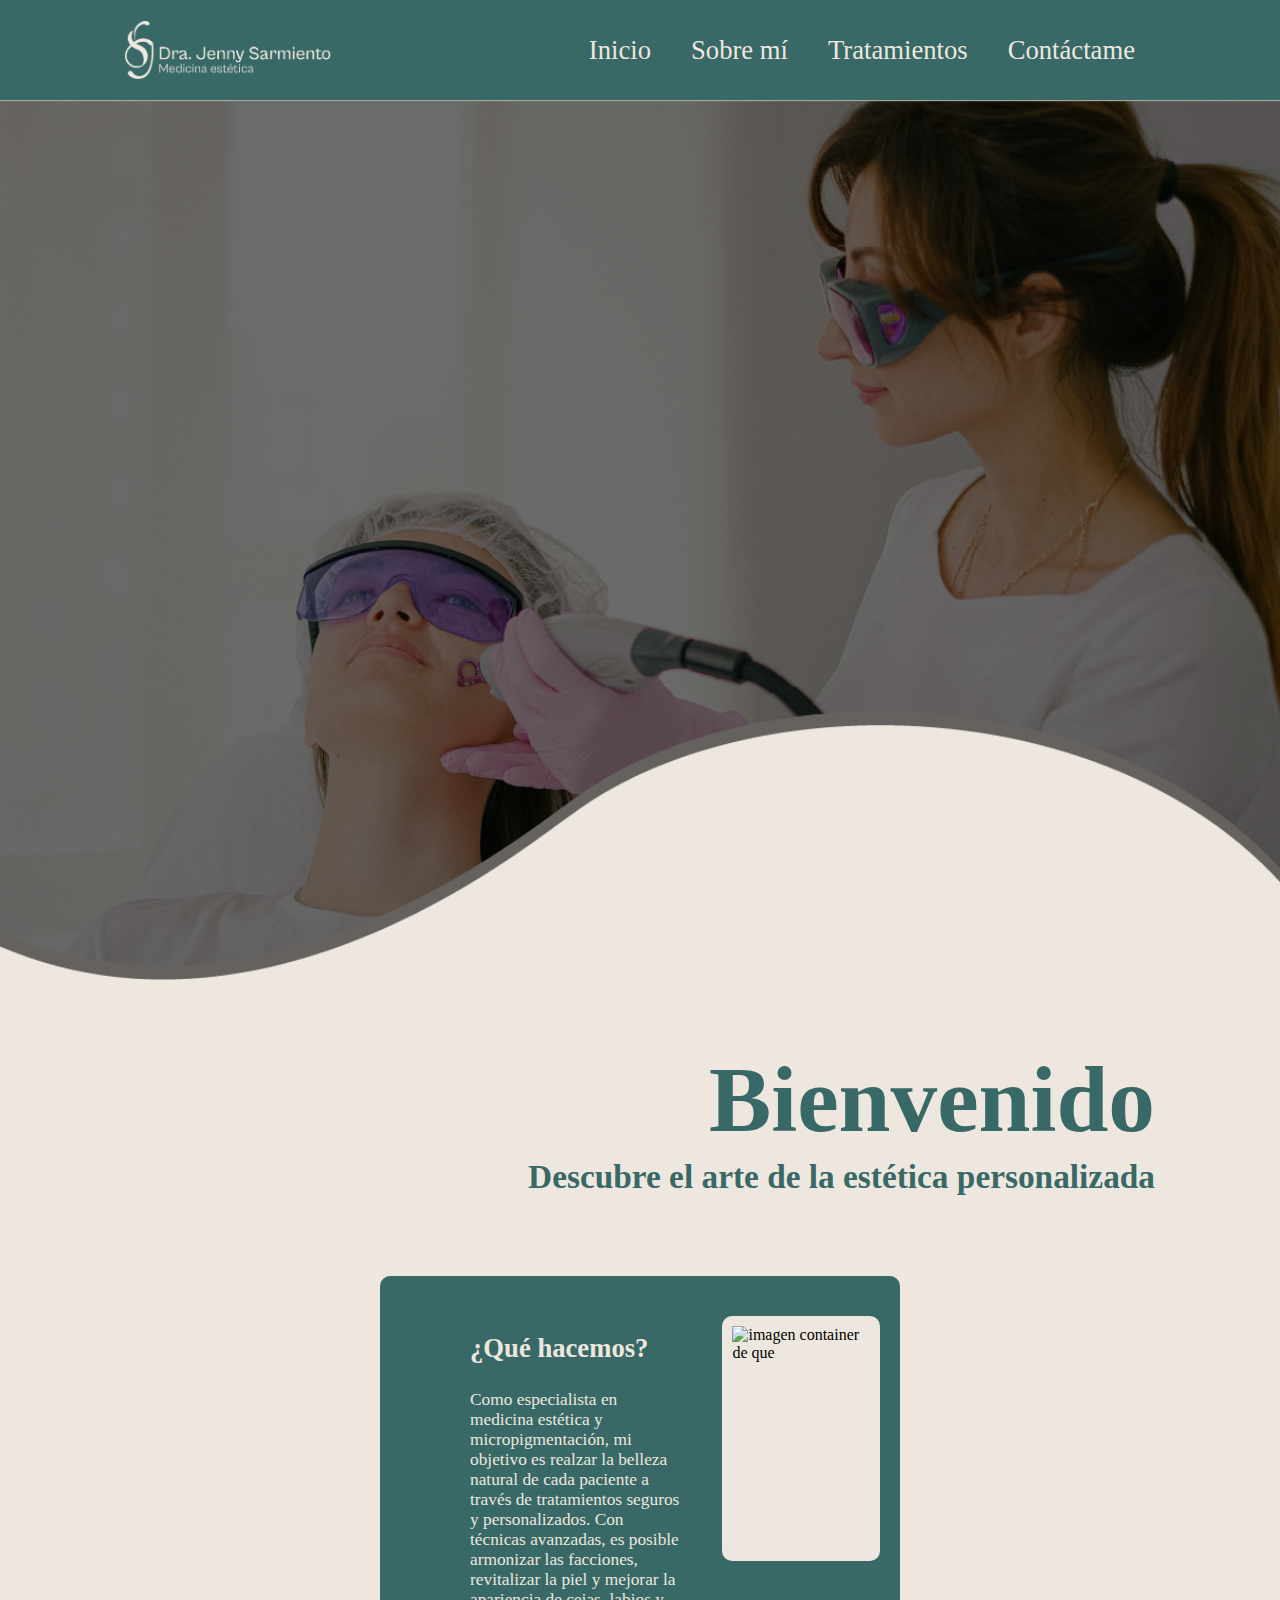
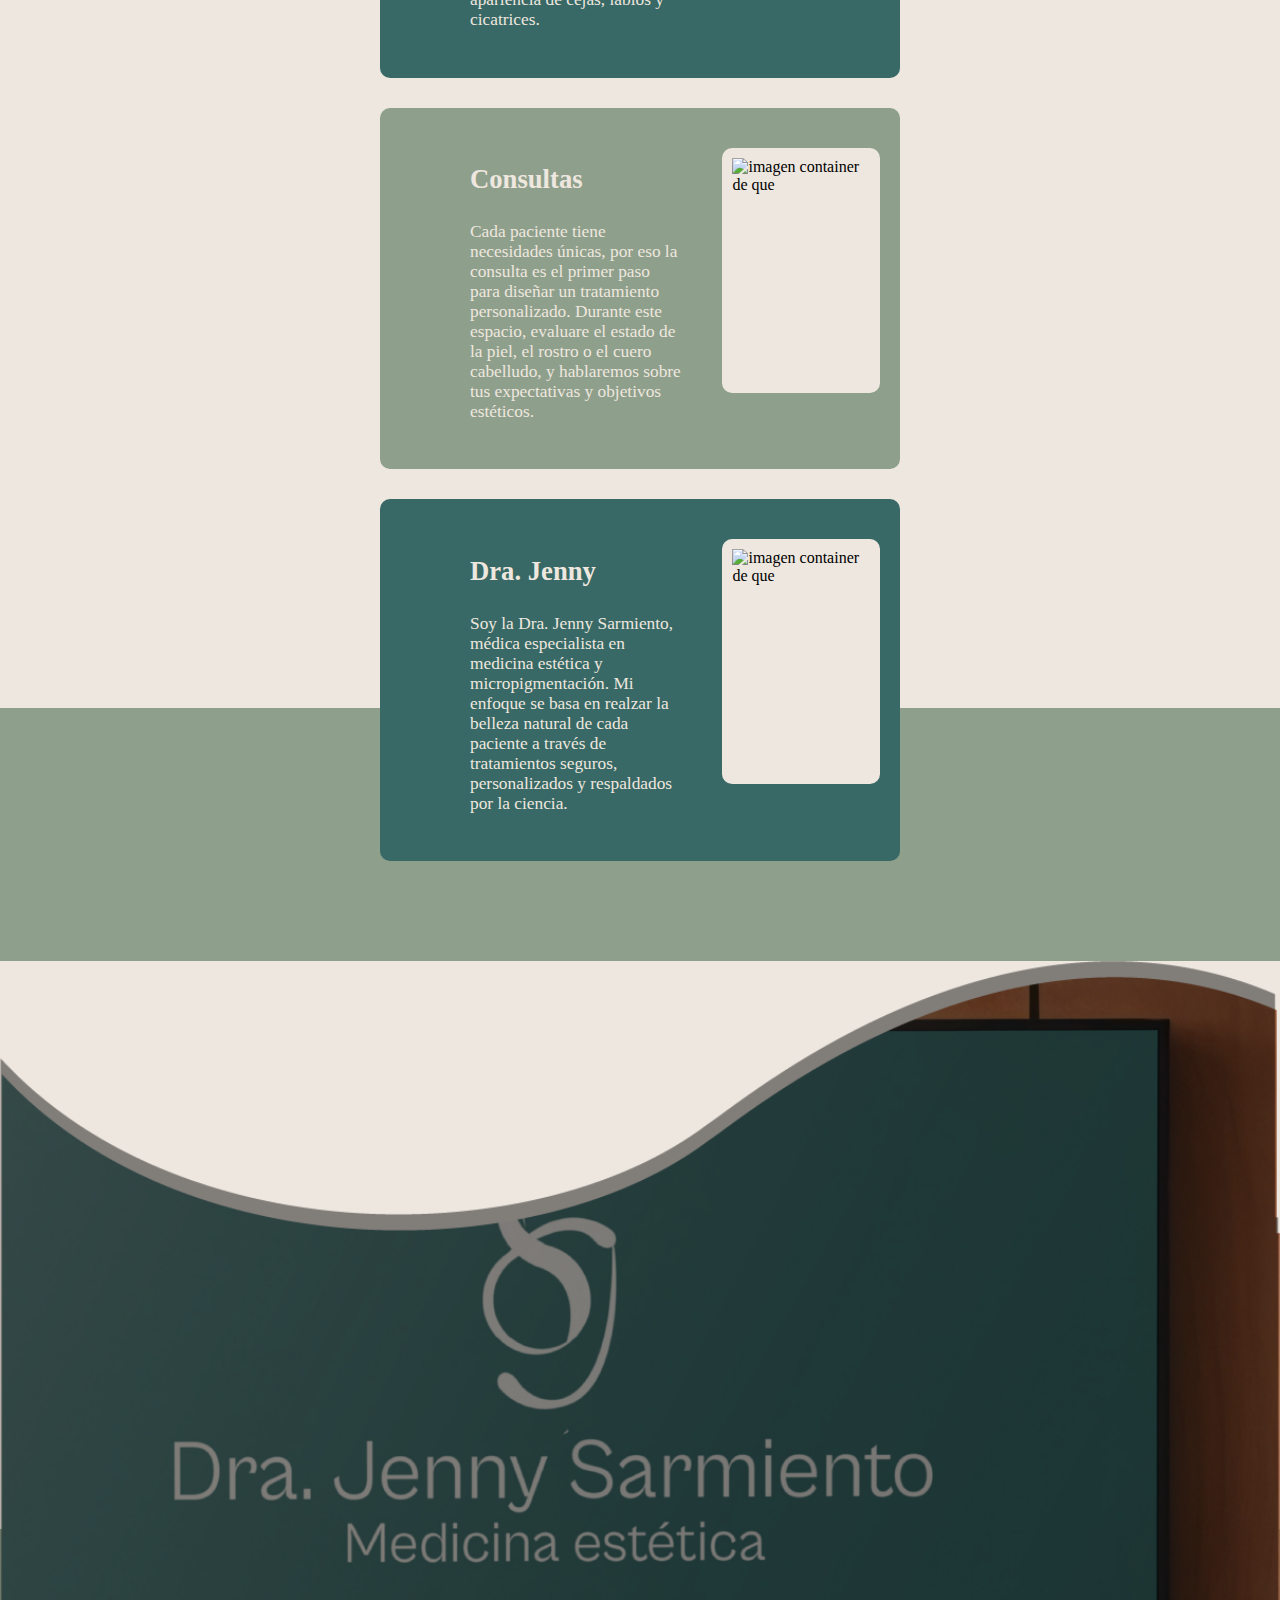
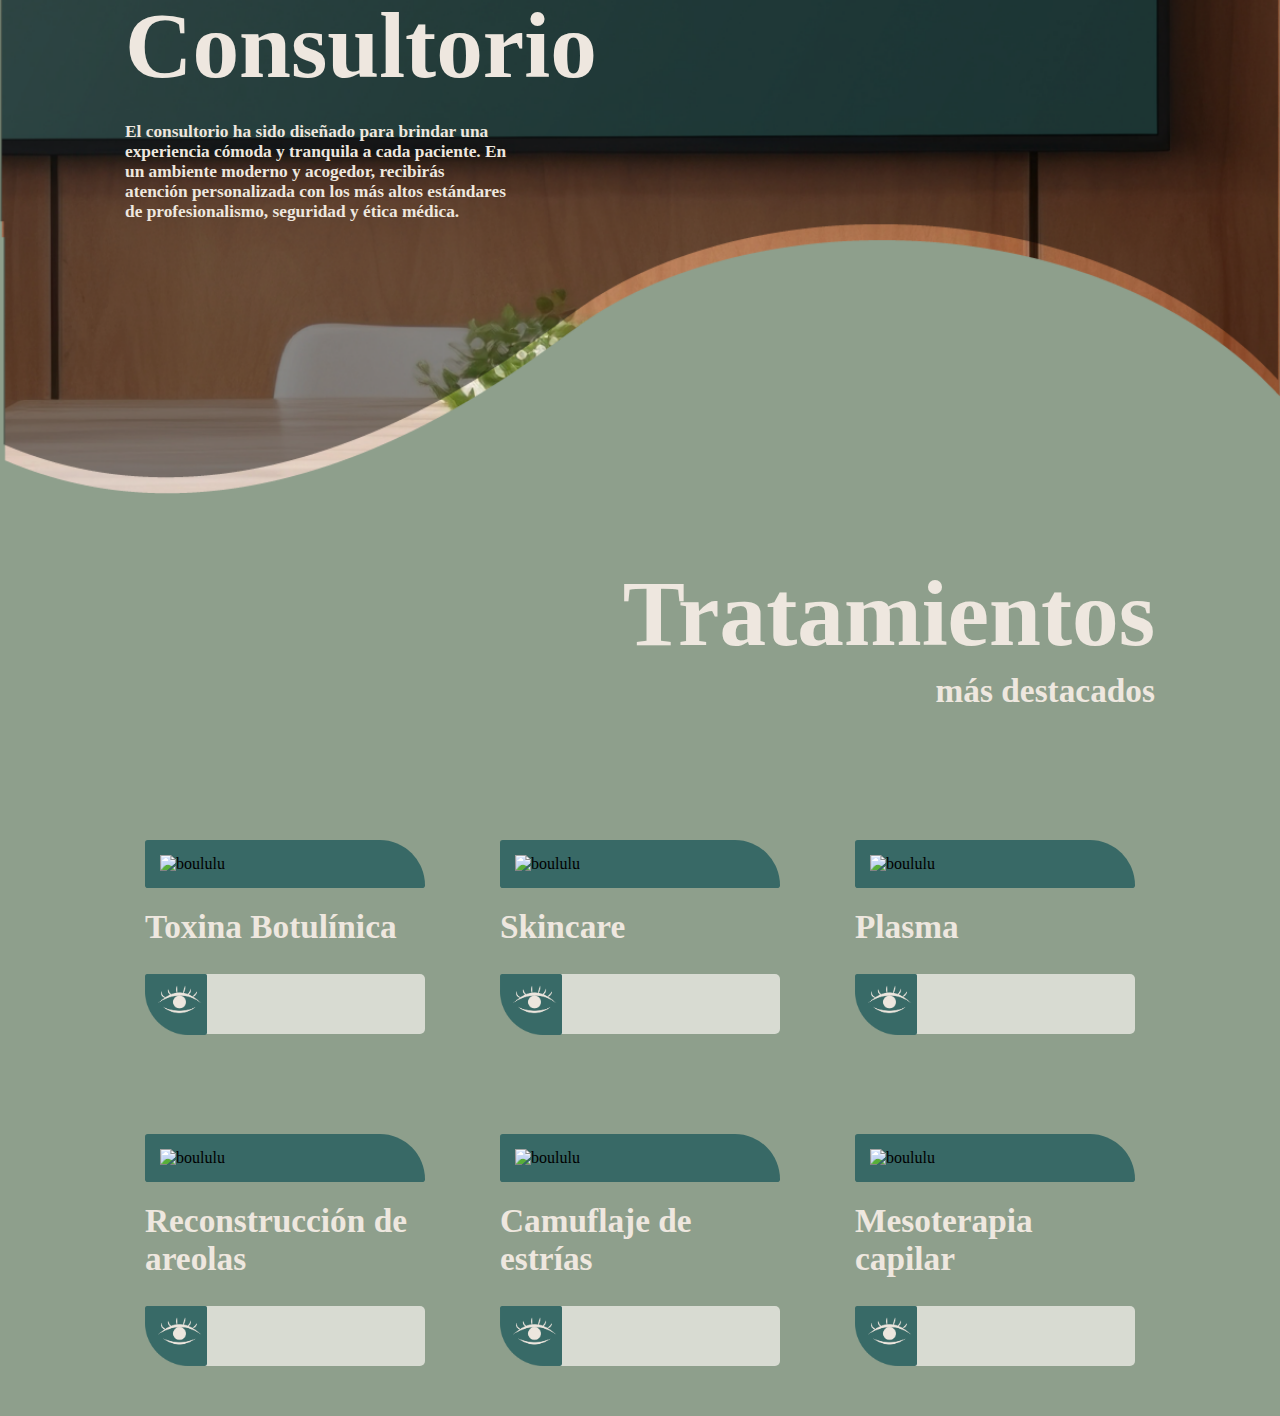
==== index.html @ 43fbf952 "Add files via upload" ====
<!DOCTYPE html>
<html lang="es">
<head>
    <meta charset="UTF-8">
    <meta name="viewport" content="width=device-width, initial-scale=1.0">
    <title>Dra Jenny Sarmiento-home</title>
    <link rel="stylesheet" href="style.css"/>
</head>


<header>
  <img class="logo" src="logo.png" alt="logo Dra.">
    <nav class="menu">
      <ul>
        <li><a href="contactanos.html">Contáctame</a></li>
        <li><a href="tratamientos.html">Tratamientos</a></li>
        <li><a href="sobre mi.html">Sobre mí</a></li>
        <li><a href="pagimna_dermatologa.html">Inicio</a></li>
      </ul>
    </nav>
</header>


<body>
  <img src="img_inicio.webp" alt="primera imagen pagina de inicio">
  <div class="caja-tituloderecha">
    <h1>Bienvenido </h1>
    <h2>Descubre el arte de la estética personalizada</h2>
  </div>



  <div class="container-quehacemos">
     <div class="texto-bienvenido">
          <h3>¿Qué hacemos?</h3>
          <p>Como especialista en medicina estética y micropigmentación, mi objetivo es realzar la belleza natural de cada paciente a través de tratamientos seguros y personalizados. Con técnicas avanzadas, es posible armonizar las facciones, revitalizar la piel y mejorar la apariencia de cejas, labios y cicatrices.</p>
     </div>
     <div class="img-bienvenido">
      <img src="img-Bienvenido/que hacemos.png" alt="imagen container de que ">
     </div>
  </div>

  <div class="container-que2">
    <div class="texto-bienvenido">
         <h3>Consultas</h3>
         <p>Cada paciente tiene necesidades únicas, por eso la consulta es el primer paso para diseñar un tratamiento personalizado. Durante este espacio, evaluare el estado de la piel, el rostro o el cuero cabelludo, y hablaremos sobre tus expectativas y objetivos estéticos.</p>
    </div>
    <div class="img-bienvenido">
     <img src="img-Bienvenido/Consultas.png" alt="imagen container de que ">
    </div>
 </div>

 <div class="container-quehacemos">
  <div class="texto-bienvenido">
       <h3>Dra. Jenny </h3>
       <p>Soy la Dra. Jenny Sarmiento, médica especialista en medicina estética y micropigmentación. Mi enfoque se basa en realzar la belleza natural de cada paciente a través de tratamientos seguros, personalizados y respaldados por la ciencia.</p>
  </div>
  <div class="img-bienvenido">
   <img src="img-Bienvenido/Dra jenny1.png" alt="imagen container de que ">
  </div>
</div>


<section id="consultorio">
  
  <div class="img-consultorio">
    <img src="consultorio.png" alt="imagen consultorio">
        <div class="texto-consultorio">
          <h1>Consultorio</h1>
           <h4>El consultorio ha sido diseñado para brindar una experiencia cómoda y tranquila a cada paciente. En un ambiente moderno y acogedor, recibirás atención personalizada con los más altos estándares de profesionalismo, seguridad y ética médica.</h4>
        </div> 
  </div>
</section>


<section id="tratamientos">
  <div class="caja-tituloderechaclaro">
    <h1>Tratamientos</h1>
    <h2>más destacados</h2>
  </div>  

<div class="area-contenedores">
  <div class="container-tratamientos">
    <div class="imagen-tratamiento">
      <img src="img-tratamientos/tratamiento1.png" alt="boululu">
    </div>
    <div class="nombres-tratamientos">
     <h2>Toxina Botulínica </h2>
    </div>
    <nav class="boton-vermas"><a href="tratamientos.html">
      <img src="icono-vermas.webp" alt="ver mas"></a>
    </nav>
  </div>

  <div class="container-tratamientos">
    <div class="imagen-tratamiento">
      <img src="img-tratamientos/tratamiento2.png" alt="boululu">
    </div>
    <div class="nombres-tratamientos">
     <h2>Skincare  </h2>
    </div>
    <nav class="boton-vermas"><a href="tratamientos.html">
      <img src="icono-vermas.webp" alt="ver mas"></a>
    </nav>
  </div>

  <div class="container-tratamientos">
    <div class="imagen-tratamiento">
      <img src="img-tratamientos/tratamiento3.png" alt="boululu">
    </div>
    <div class="nombres-tratamientos">
     <h2>Plasma  </h2>
    </div>
    <nav class="boton-vermas"><a href="tratamientos.html">
      <img src="icono-vermas.webp" alt="ver mas"></a>
    </nav>
  </div>

  <div class="container-tratamientos">
    <div class="imagen-tratamiento">
      <img src="img-tratamientos/tratamiento4.png" alt="boululu">
    </div>
    <div class="nombres-tratamientos">
     <h2>Reconstrucción de areolas  </h2>
    </div>
    <nav class="boton-vermas"><a href="tratamientos.html">
      <img src="icono-vermas.webp" alt="ver mas"></a>
    </nav>
  </div>

  <div class="container-tratamientos">
    <div class="imagen-tratamiento">
      <img src="img-tratamientos/tratamiento5.png" alt="boululu">
    </div>
    <div class="nombres-tratamientos">
     <h2>Camuflaje de estrías </h2>
    </div>
    <nav class="boton-vermas"><a href="tratamientos.html">
      <img src="icono-vermas.webp" alt="ver mas"></a>
    </nav>
  </div>

  <div class="container-tratamientos">
    <div class="imagen-tratamiento">
      <img src="img-tratamientos/tratamiento6.png" alt="boululu">
    </div>
    <div class="nombres-tratamientos">
     <h2>Mesoterapia capilar </h2>
    </div>
    <nav class="boton-vermas"><a href="tratamientos.html">
      <img src="icono-vermas.webp" alt="ver mas"></a>
    </nav>
  </div>

</div>

</section>

</body>
</html>
---- style.css ----
@charset "UTF-8"
@font-face {
    font-family: 'Bonny';
    src: url(/Fuentes/Bonny-Bold.otf);
}
@font-face {
    font-family: 'Satoshi';
    src: url(/Fuentes/Satoshi-Bold.otf/);
    src: url(/Fuentes/Satoshi-Medium.otf/);
    src: url(/Fuentes/Satoshi-Light.otf);
}
@font-face {
    font-family: 'Cabinet Grotesk';
    src: url(/Fuentes/CabinetGrotesk-Regular.otf);
}


/*Menú*/
header{
    background-color: #386966;
    height: 100px;
    padding-right:125px;
    padding-left:125px;
    align-items: center;
    display: flex;
    justify-content: space-between;
   
}
.menu ul{
    margin-right: 125px;
    list-style-type: none;
    padding: 0;
    margin: 0;
}
.menu a{  
    text-decoration: none;
    text-align: center;
    color: #EEE7DF;
    font-family: 'Cabinet Grotesk';
    font-size: 20pt;
    padding: 40px 20px;
    border-radius: 0px;
    display: block;

}
.menu a:hover{
    background-color: #EEE7DF;
    color: #386966;
     }
.menu li{
    float: right;
}

/*Textos*/

h1 {

    font-size: 70pt;
    font-family: 'Bonny';
    margin-bottom: 5px;
}

h2{
    font-size: 25pt;
    font-family: 'Satoshi';
    font-style: bold;
    margin-top: 0;
}
h3{
    font-size: 20pt;
    font-family: 'Satoshi';
    font-style: bold;
}
h4{
    font-size: 13pt;
    font-family: 'Satoshi';
    font-weight: medium;
}
p{
    font-size: 13pt;
    font-family: 'Satoshi';
    font-weight: lighter;
 }

/*imagenes p,completa*/
img{
    width: 100%;
}
.logo{
 width: 20%;
 height: auto;
}
/*body*/
body{
    background: linear-gradient(to bottom, #EEE7DF 50%, #8E9F8C 50%);
    margin: 0;
}

/*Para titulos*/
.caja-tituloderecha{
    text-align: right;
    margin: 0 125px  80px 125px ;
    color: #386966;
}
.caja-tituloderechaclaro{
    text-align: right;
    margin: 0 0px  80px 0px ;
    color: #EEE7DF; }

/*sección Bienvenidos*/

.container-quehacemos{
    margin: 30px 380px 30px 380px;
    background-color: #386966;
    border-radius: 10px;
    box-shadow:20px #000000;
    display: flex;
}
.container-que2{
    margin: 30px 380px 30px 380px;
    background-color: #8E9F8C;
    border-radius: 10px;
    box-shadow:20px #000000;
    display: flex;
}

.texto-bienvenido{
    text-align: left;
    padding: 30px 20px 30px 90px;
    width: 50%;
    color: #EEE7DF;
    
}
.img-bienvenido{
    background-color: #EEE7DF;
    border-radius: 10px;
    max-width: 250px;
    height: 245px;
    margin: 20px;
    margin-top: 40px;
    margin-bottom: 40px;
}
.img-bienvenido img{
   margin: 10px;
   width: 230px;
}

/*sección consultorio*/
#consultorio{
margin-top: 100px;
padding-bottom: 0;
overflow: auto;
background: linear-gradient(to bottom, #EEE7DF 50%, #8E9F8C 50%);
}
.img-consultorio {
  width: 100%;
  height: auto;
  display: block;
  position: relative;
  margin: 0;
}

.texto-consultorio {
    position: absolute;
    top: 50%;
    width:30%;
    padding-left:125px;
    color: #EEE7DF;
    text-align: left;
}

  /*sección tratamientos*/
#tratamientos{
    background-color: #8E9F8C;
    padding-left: 125px;
    padding-right: 125px;
}

.area-contenedores {
    display: flex;
    flex-wrap: wrap;
    justify-content: space-between;
    margin: 0;
    padding: 0;
  }

.container-tratamientos{
    max-width: 280px;
    height: fit-content; 
    margin:50px 20px;
}
.imagen-tratamiento{
    background-color: #386966;
    border-radius: 10px 160px 10px 10px;
    width: 280px;
    height: fit-content;
}
.imagen-tratamiento img{
    margin: 15px;
    width: 250px
}
.nombres-tratamientos{
    color: #EEE7DF;
    text-align: left;
    padding: 20px 0 0 0;
}
.boton-vermas{
    background-color: #D8DBD2;
    border-radius: 5px 5px 5px 50px;
    width: 280px;
    height: 60px;
    margin: 0;
    display: flex;
}
.boton-vermas img{
    margin: 0;
    image-orientation: left;
    width: 22%;
}

 /*sección tratamientos*/

 #contactame{
    padding: 0;
    margin: 0;
    display: flex;
    background-color:#D8DBD2;
 }
 .img-contact{
  width: auto;
    height: 900px;
    display: block;
    justify-content: left;
    margin: 0;
 }
 .texto-contacto{
    text-align: right;
    color: #386966;
    display: block;
    margin-right: 125px;
    margin-left: 0;
    padding-left: 60px;
 }
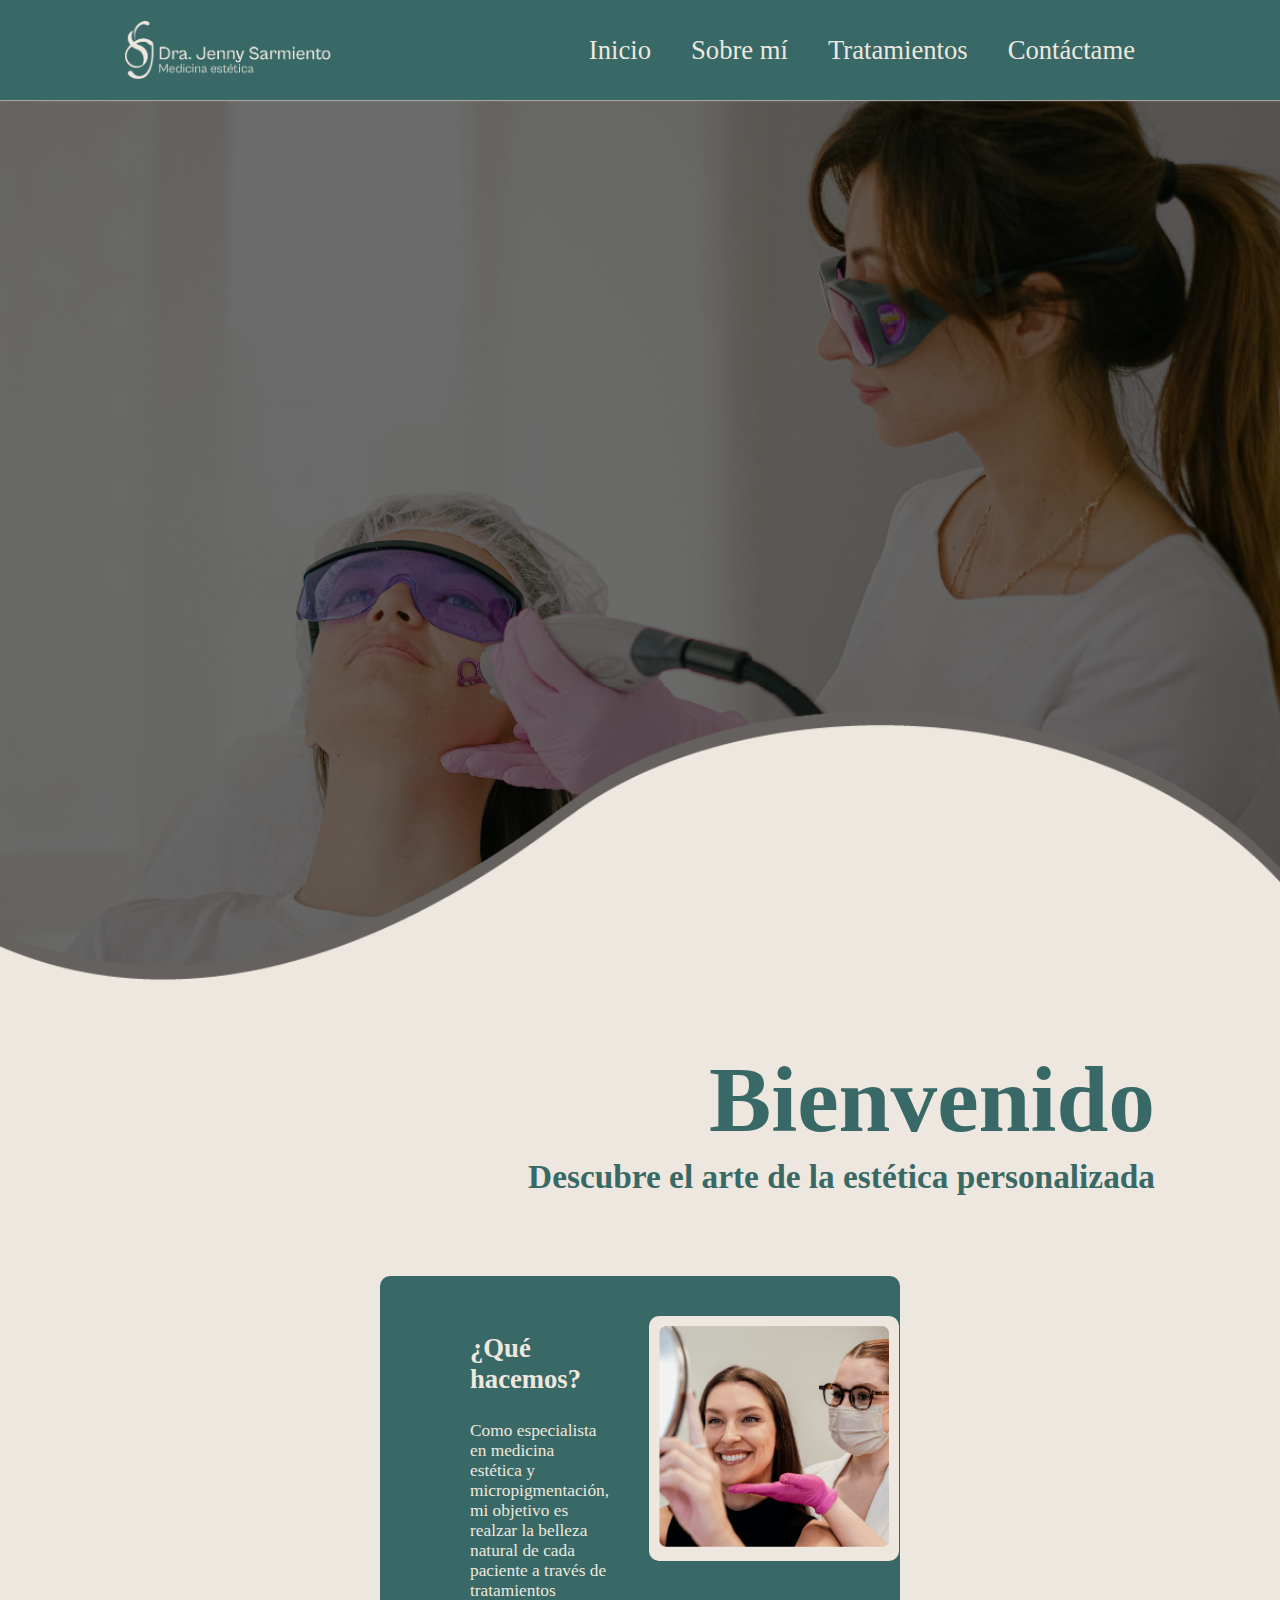
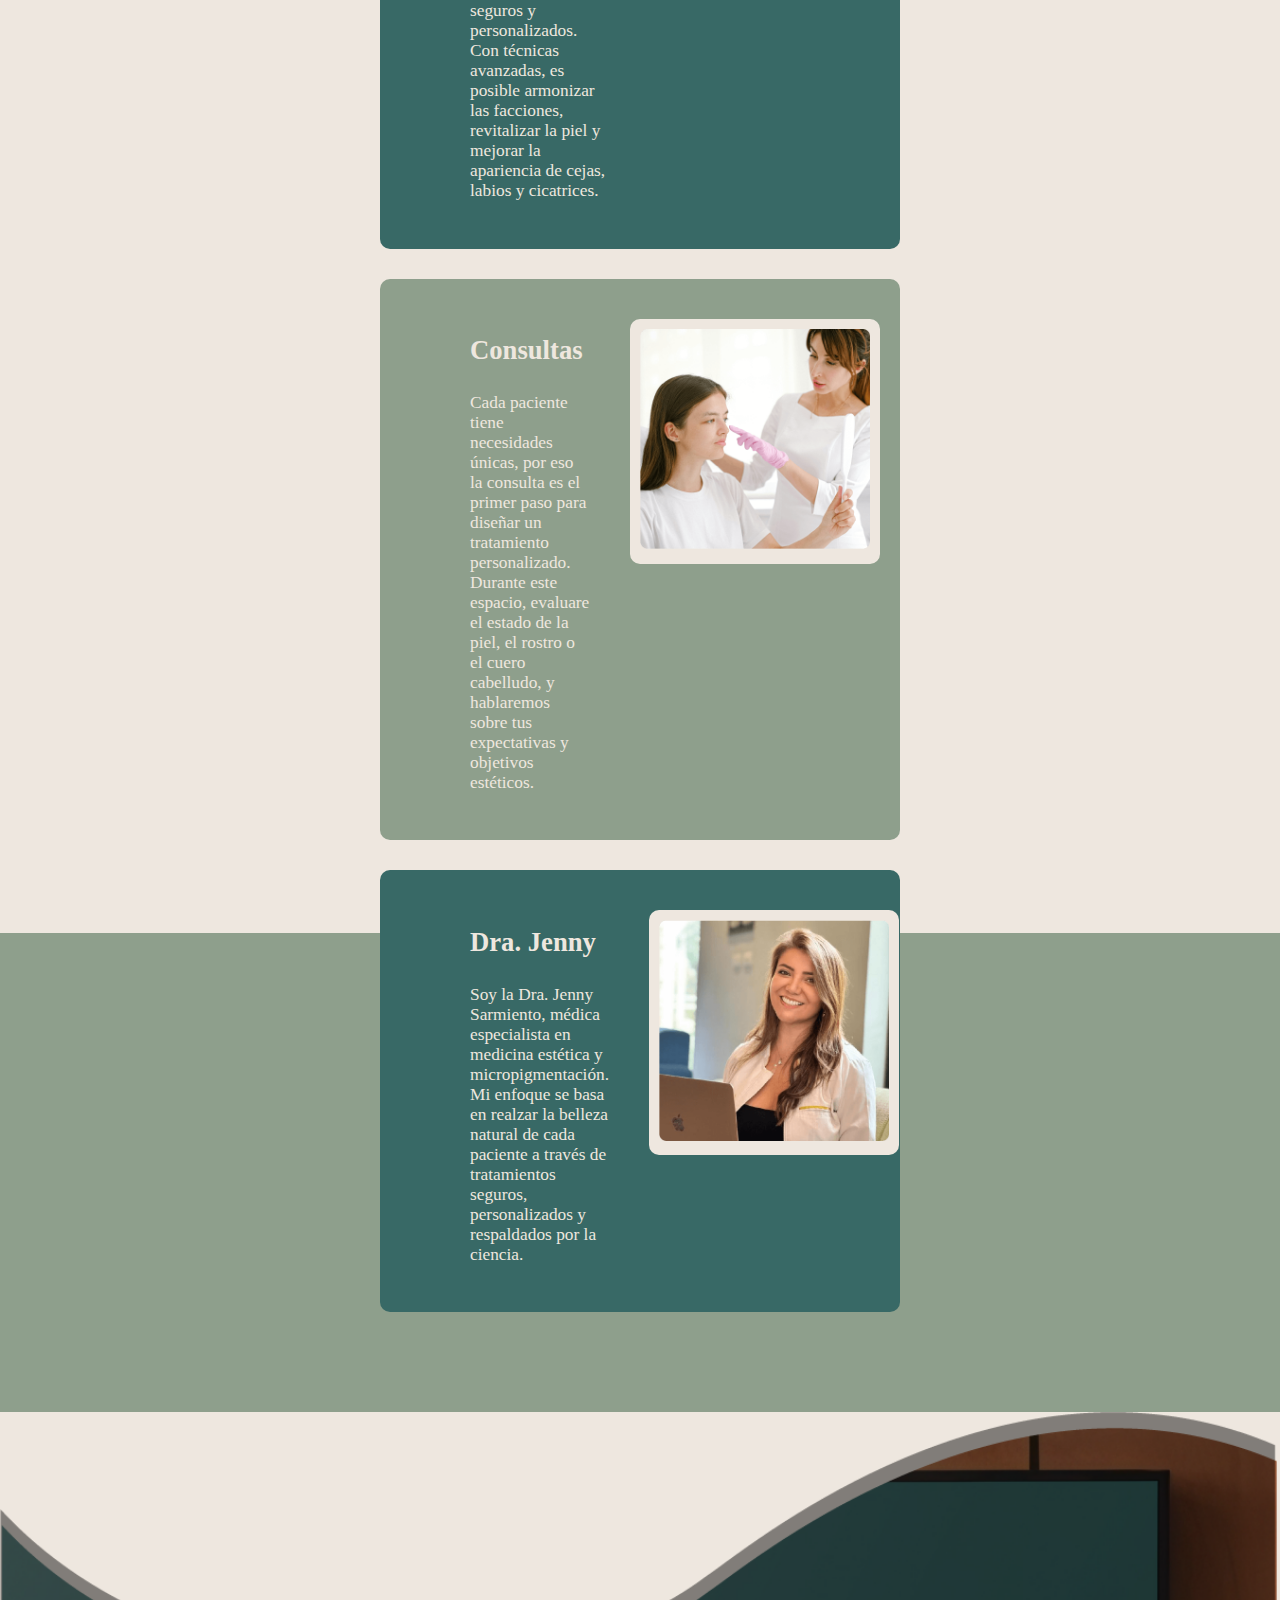
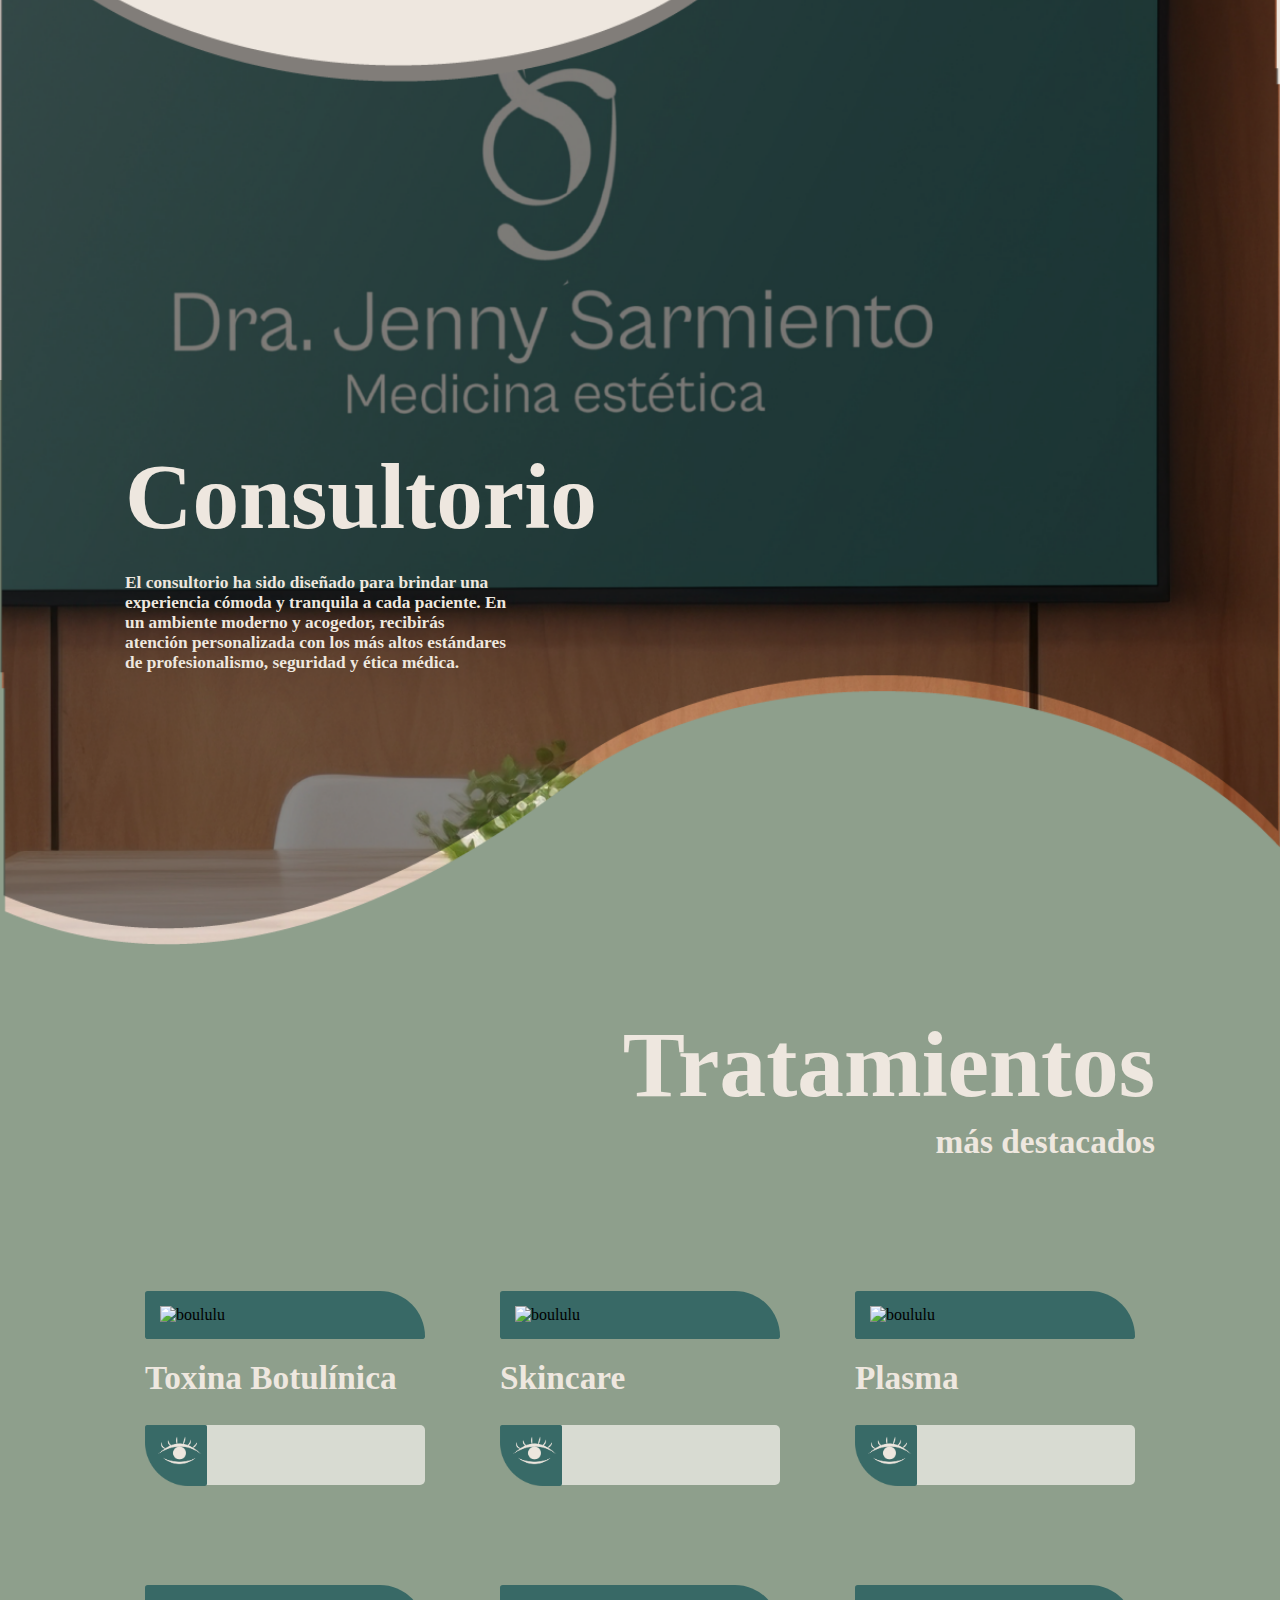
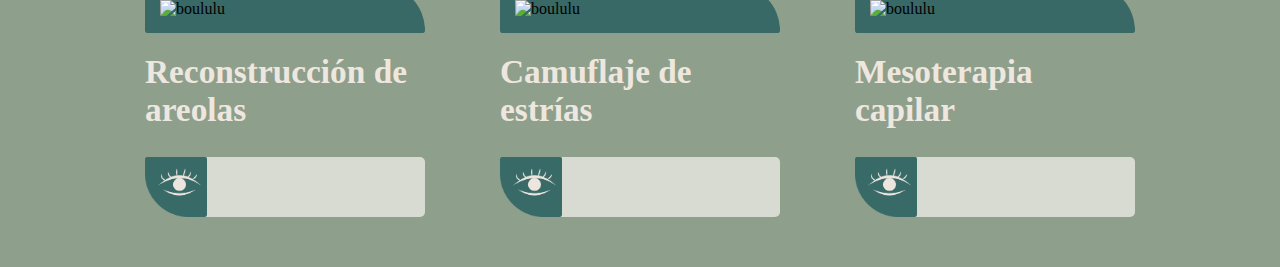
==== commit ab47c212: "Update index.html" ====
--- a/index.html
+++ b/index.html
@@ -36,7 +36,7 @@
           <p>Como especialista en medicina estética y micropigmentación, mi objetivo es realzar la belleza natural de cada paciente a través de tratamientos seguros y personalizados. Con técnicas avanzadas, es posible armonizar las facciones, revitalizar la piel y mejorar la apariencia de cejas, labios y cicatrices.</p>
      </div>
      <div class="img-bienvenido">
-      <img src="img-Bienvenido/que hacemos.png" alt="imagen container de que ">
+      <img src="que hacemos.png" alt="imagen container de que ">
      </div>
   </div>
 
@@ -46,7 +46,7 @@
          <p>Cada paciente tiene necesidades únicas, por eso la consulta es el primer paso para diseñar un tratamiento personalizado. Durante este espacio, evaluare el estado de la piel, el rostro o el cuero cabelludo, y hablaremos sobre tus expectativas y objetivos estéticos.</p>
     </div>
     <div class="img-bienvenido">
-     <img src="img-Bienvenido/Consultas.png" alt="imagen container de que ">
+     <img src="Consultas.png" alt="imagen container de que ">
     </div>
  </div>
 
@@ -56,7 +56,7 @@
        <p>Soy la Dra. Jenny Sarmiento, médica especialista en medicina estética y micropigmentación. Mi enfoque se basa en realzar la belleza natural de cada paciente a través de tratamientos seguros, personalizados y respaldados por la ciencia.</p>
   </div>
   <div class="img-bienvenido">
-   <img src="img-Bienvenido/Dra jenny1.png" alt="imagen container de que ">
+   <img src="Dra jenny1.png" alt="imagen container de que ">
   </div>
 </div>
 
@@ -157,4 +157,4 @@
 </section>
 
 </body>
-</html>+</html>
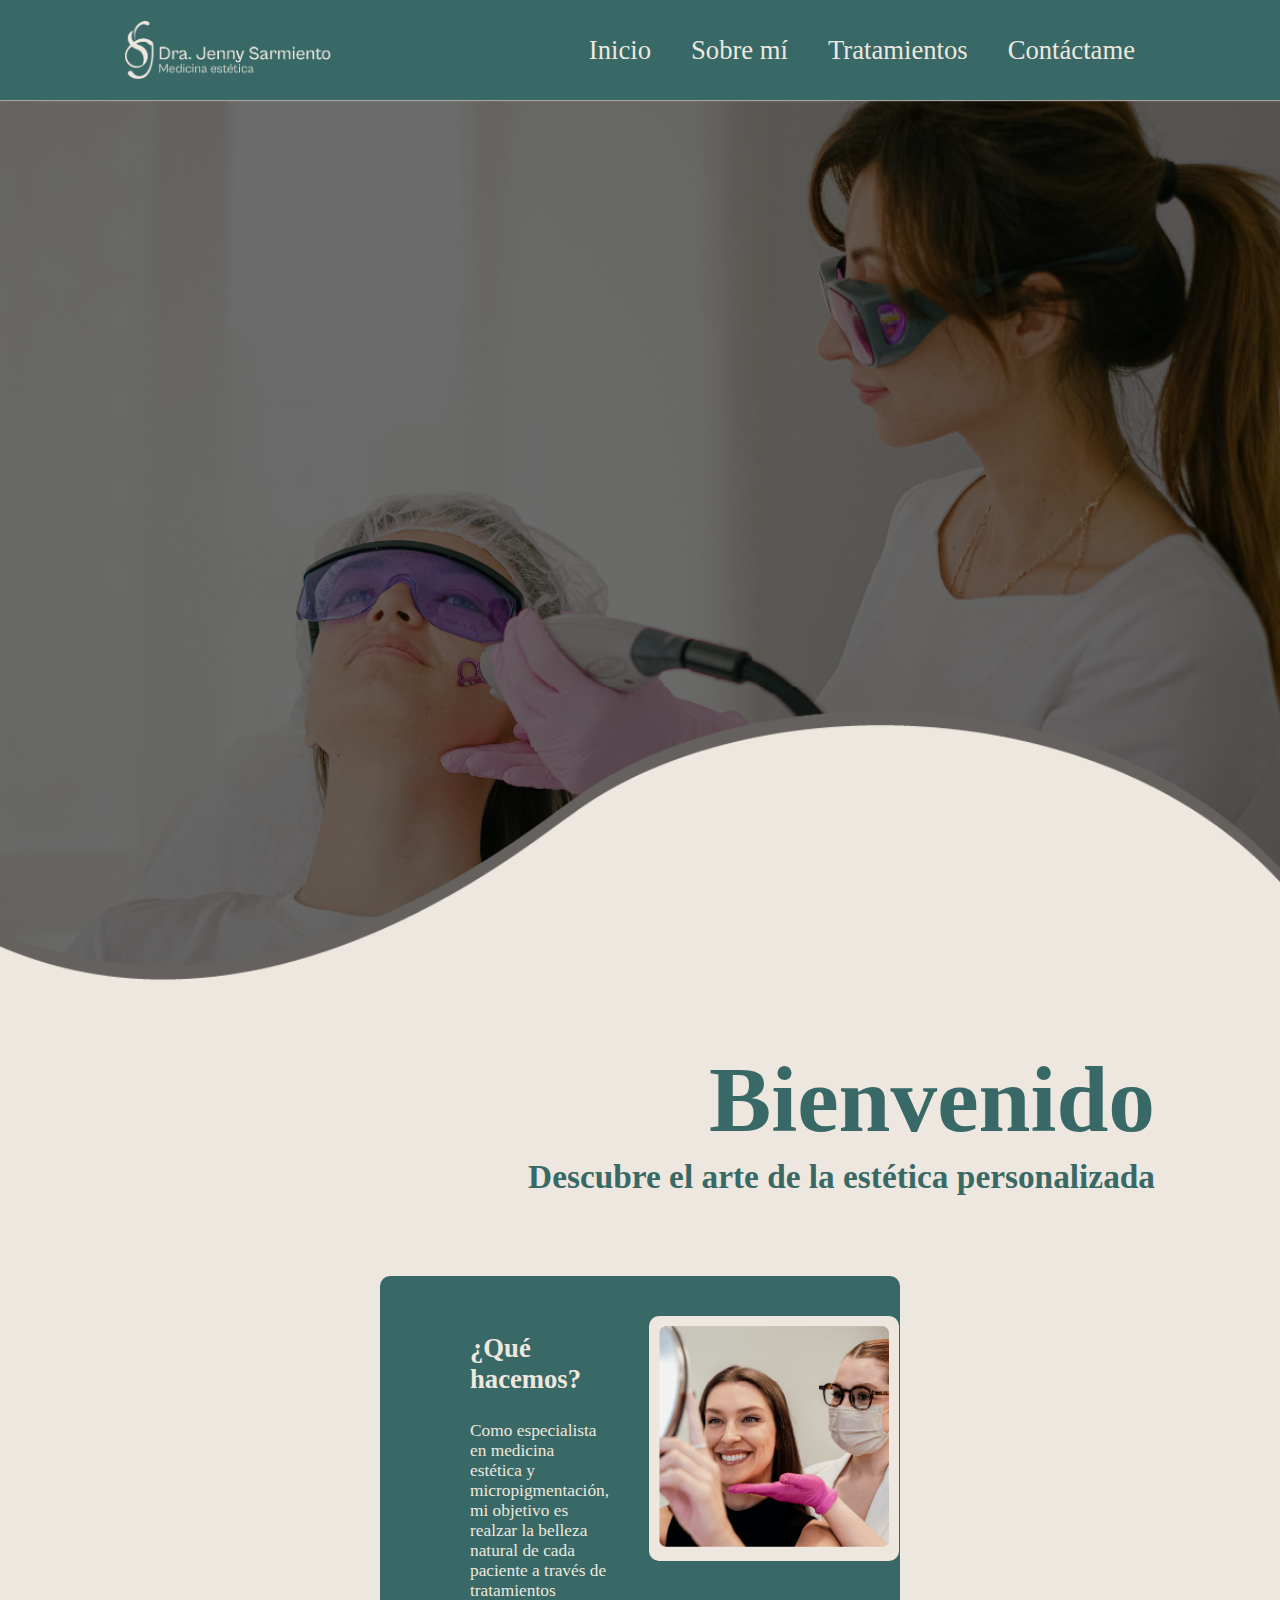
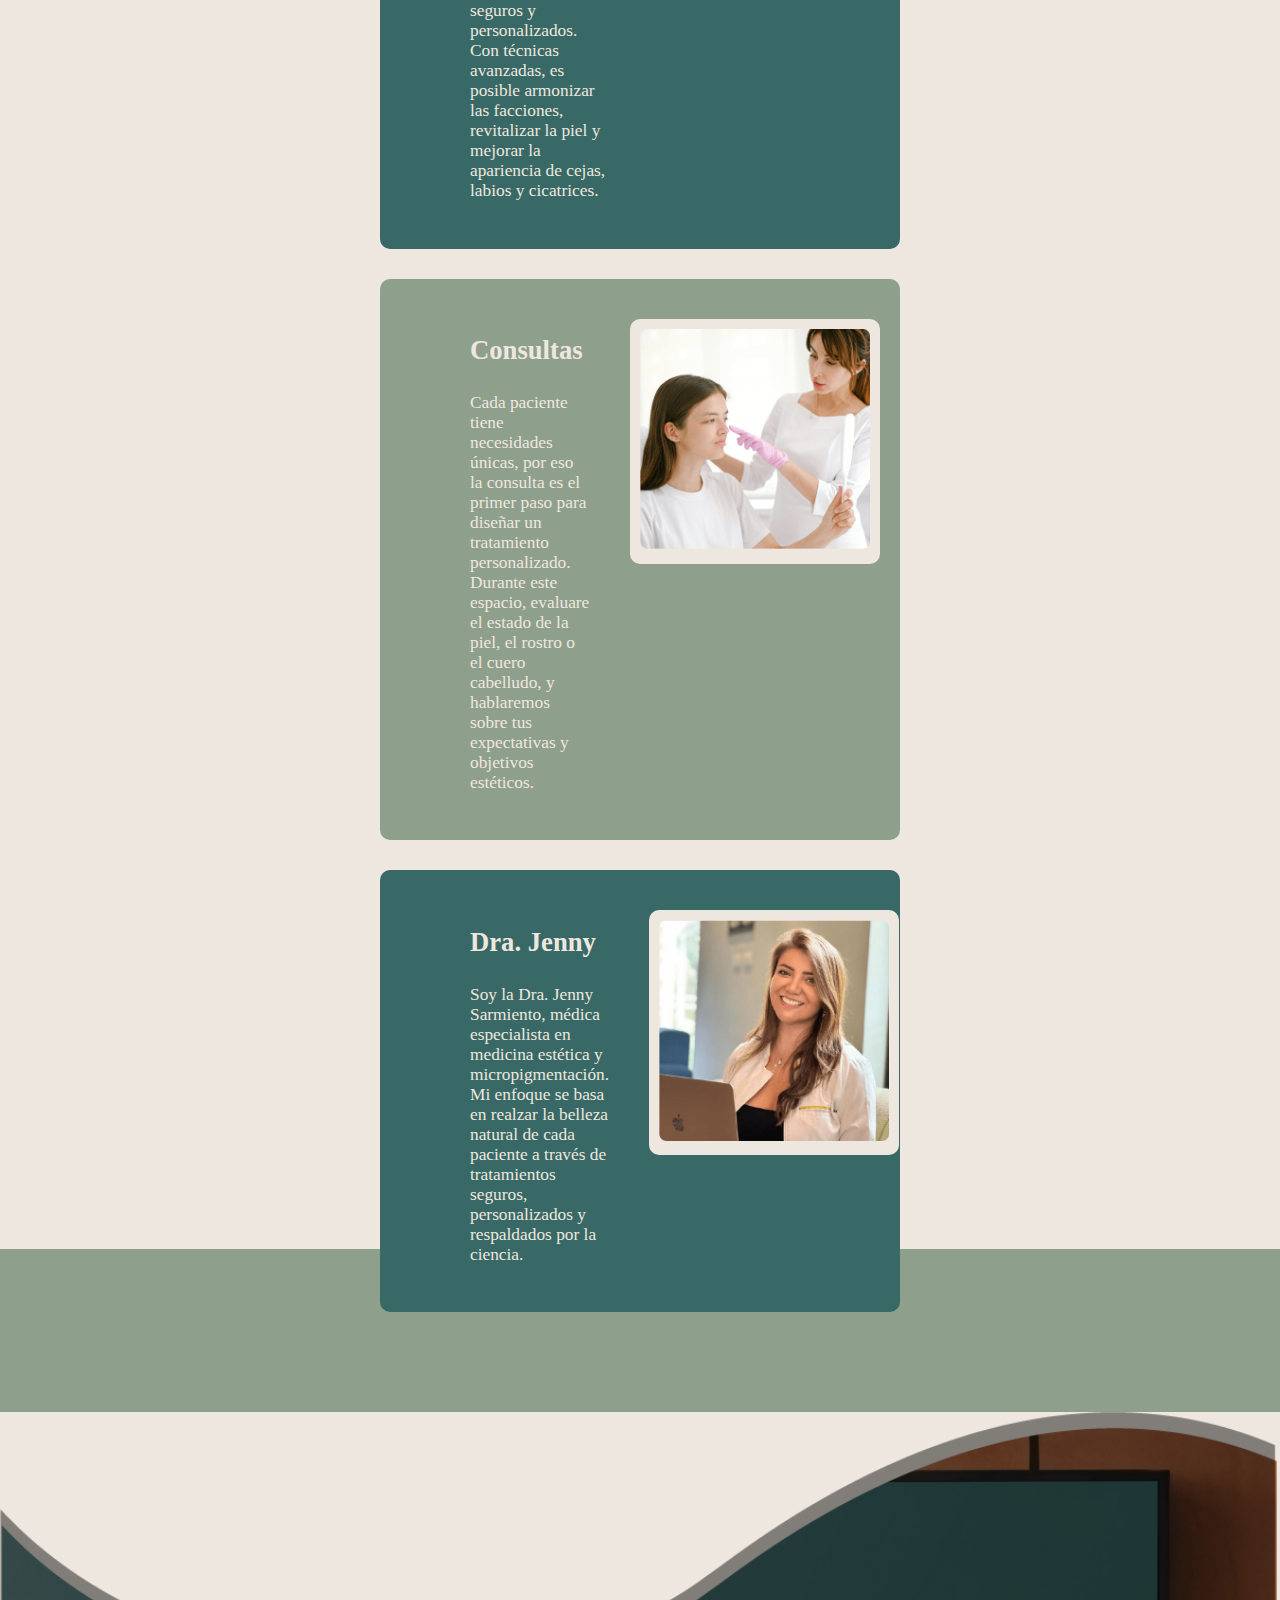
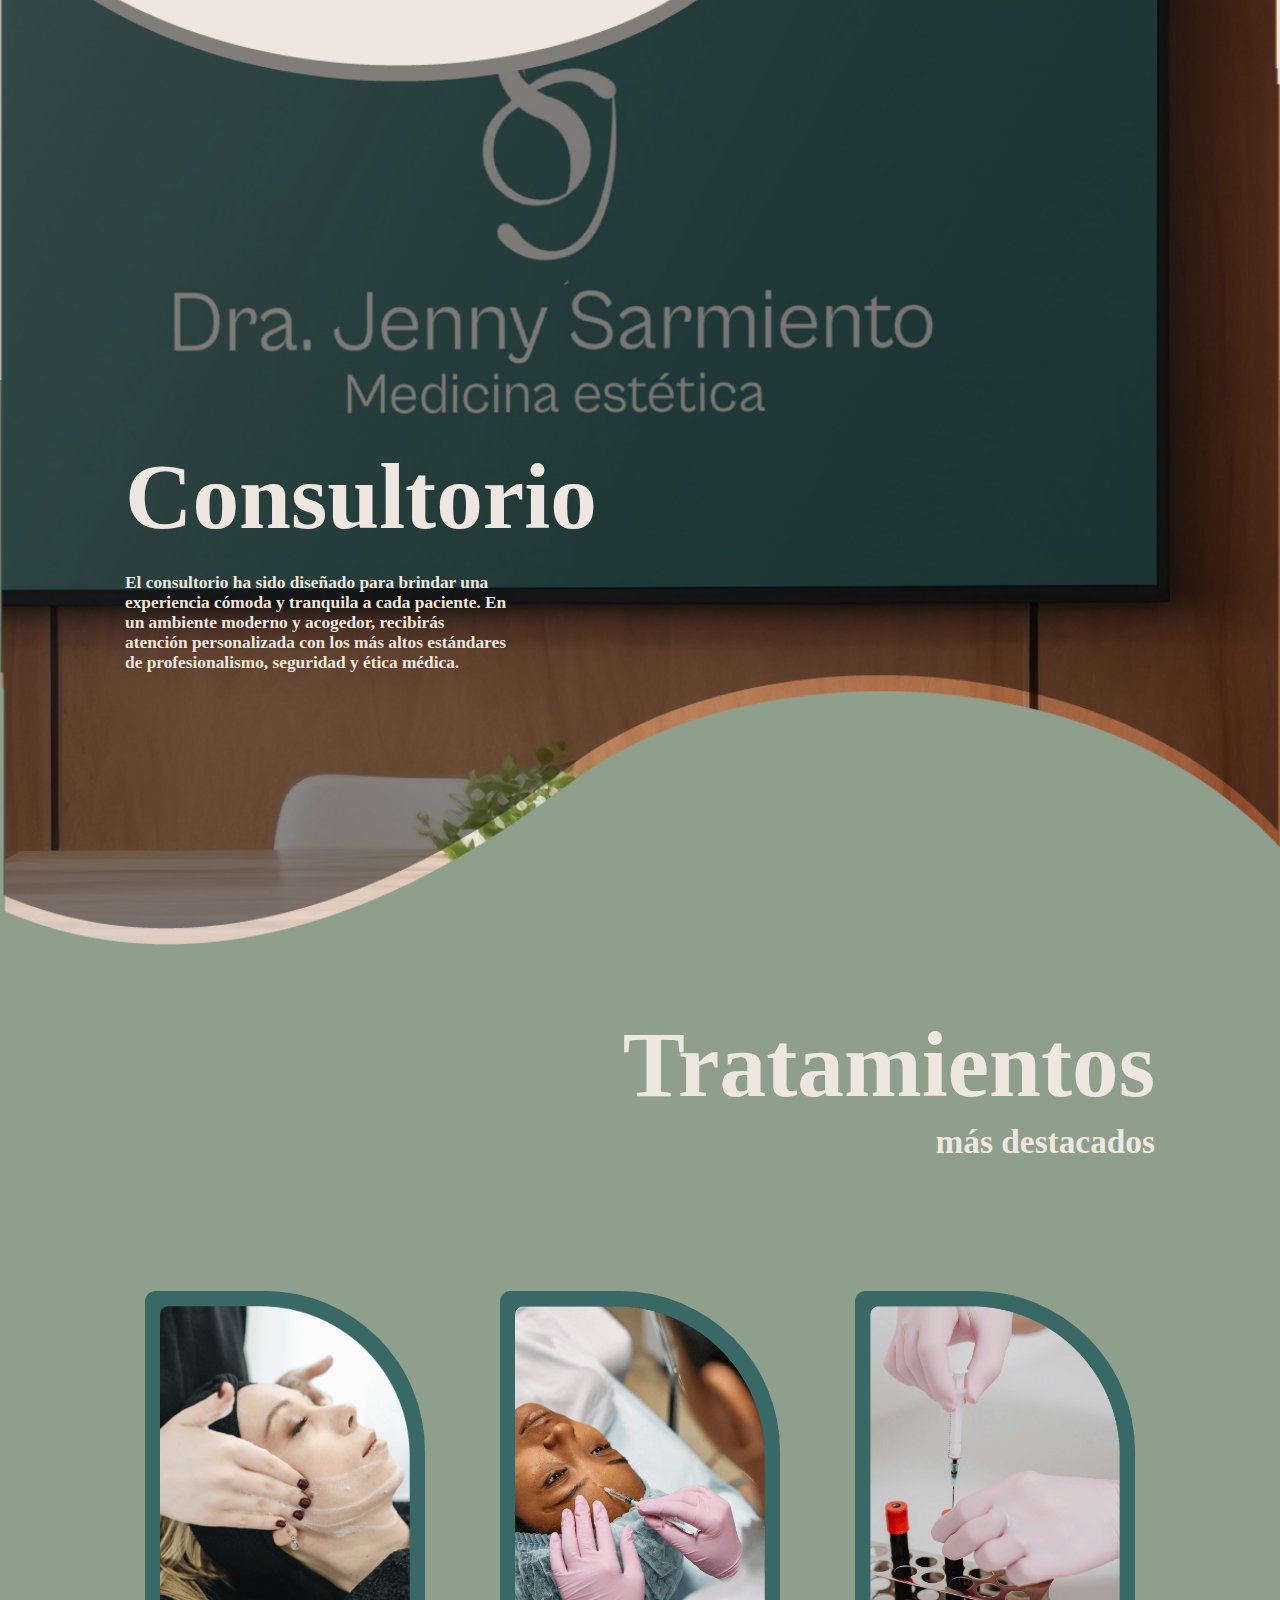
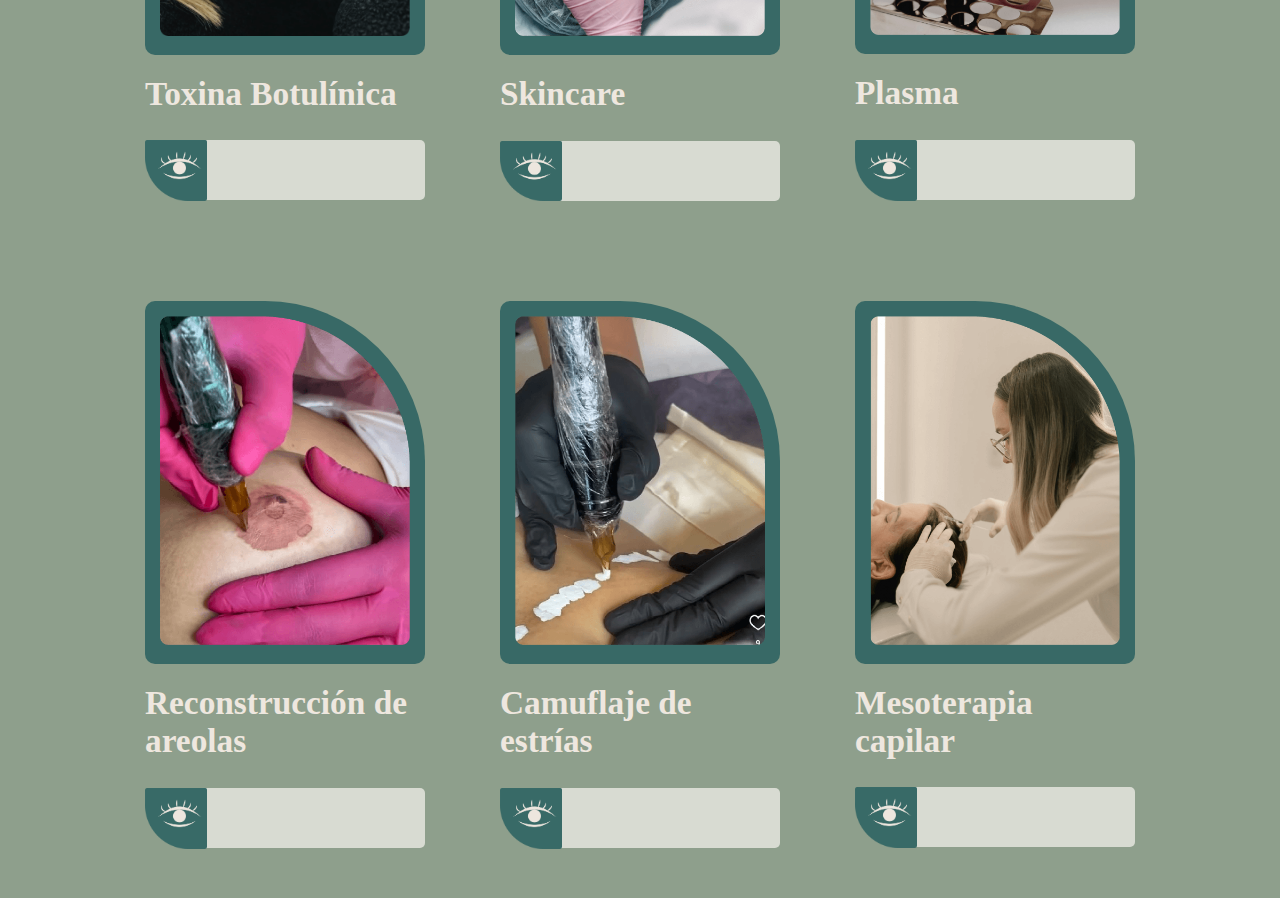
==== commit d375594c: "Update index.html" ====
--- a/index.html
+++ b/index.html
@@ -82,7 +82,7 @@
 <div class="area-contenedores">
   <div class="container-tratamientos">
     <div class="imagen-tratamiento">
-      <img src="img-tratamientos/tratamiento1.png" alt="boululu">
+      <img src="tratamiento1.png" alt="boululu">
     </div>
     <div class="nombres-tratamientos">
      <h2>Toxina Botulínica </h2>
@@ -94,7 +94,7 @@
 
   <div class="container-tratamientos">
     <div class="imagen-tratamiento">
-      <img src="img-tratamientos/tratamiento2.png" alt="boululu">
+      <img src="tratamiento2.png" alt="boululu">
     </div>
     <div class="nombres-tratamientos">
      <h2>Skincare  </h2>
@@ -106,7 +106,7 @@
 
   <div class="container-tratamientos">
     <div class="imagen-tratamiento">
-      <img src="img-tratamientos/tratamiento3.png" alt="boululu">
+      <img src="tratamiento3.png" alt="boululu">
     </div>
     <div class="nombres-tratamientos">
      <h2>Plasma  </h2>
@@ -118,7 +118,7 @@
 
   <div class="container-tratamientos">
     <div class="imagen-tratamiento">
-      <img src="img-tratamientos/tratamiento4.png" alt="boululu">
+      <img src="tratamiento4.png" alt="boululu">
     </div>
     <div class="nombres-tratamientos">
      <h2>Reconstrucción de areolas  </h2>
@@ -130,7 +130,7 @@
 
   <div class="container-tratamientos">
     <div class="imagen-tratamiento">
-      <img src="img-tratamientos/tratamiento5.png" alt="boululu">
+      <img src="tratamiento5.png" alt="boululu">
     </div>
     <div class="nombres-tratamientos">
      <h2>Camuflaje de estrías </h2>
@@ -142,7 +142,7 @@
 
   <div class="container-tratamientos">
     <div class="imagen-tratamiento">
-      <img src="img-tratamientos/tratamiento6.png" alt="boululu">
+      <img src="tratamiento6.png" alt="boululu">
     </div>
     <div class="nombres-tratamientos">
      <h2>Mesoterapia capilar </h2>
